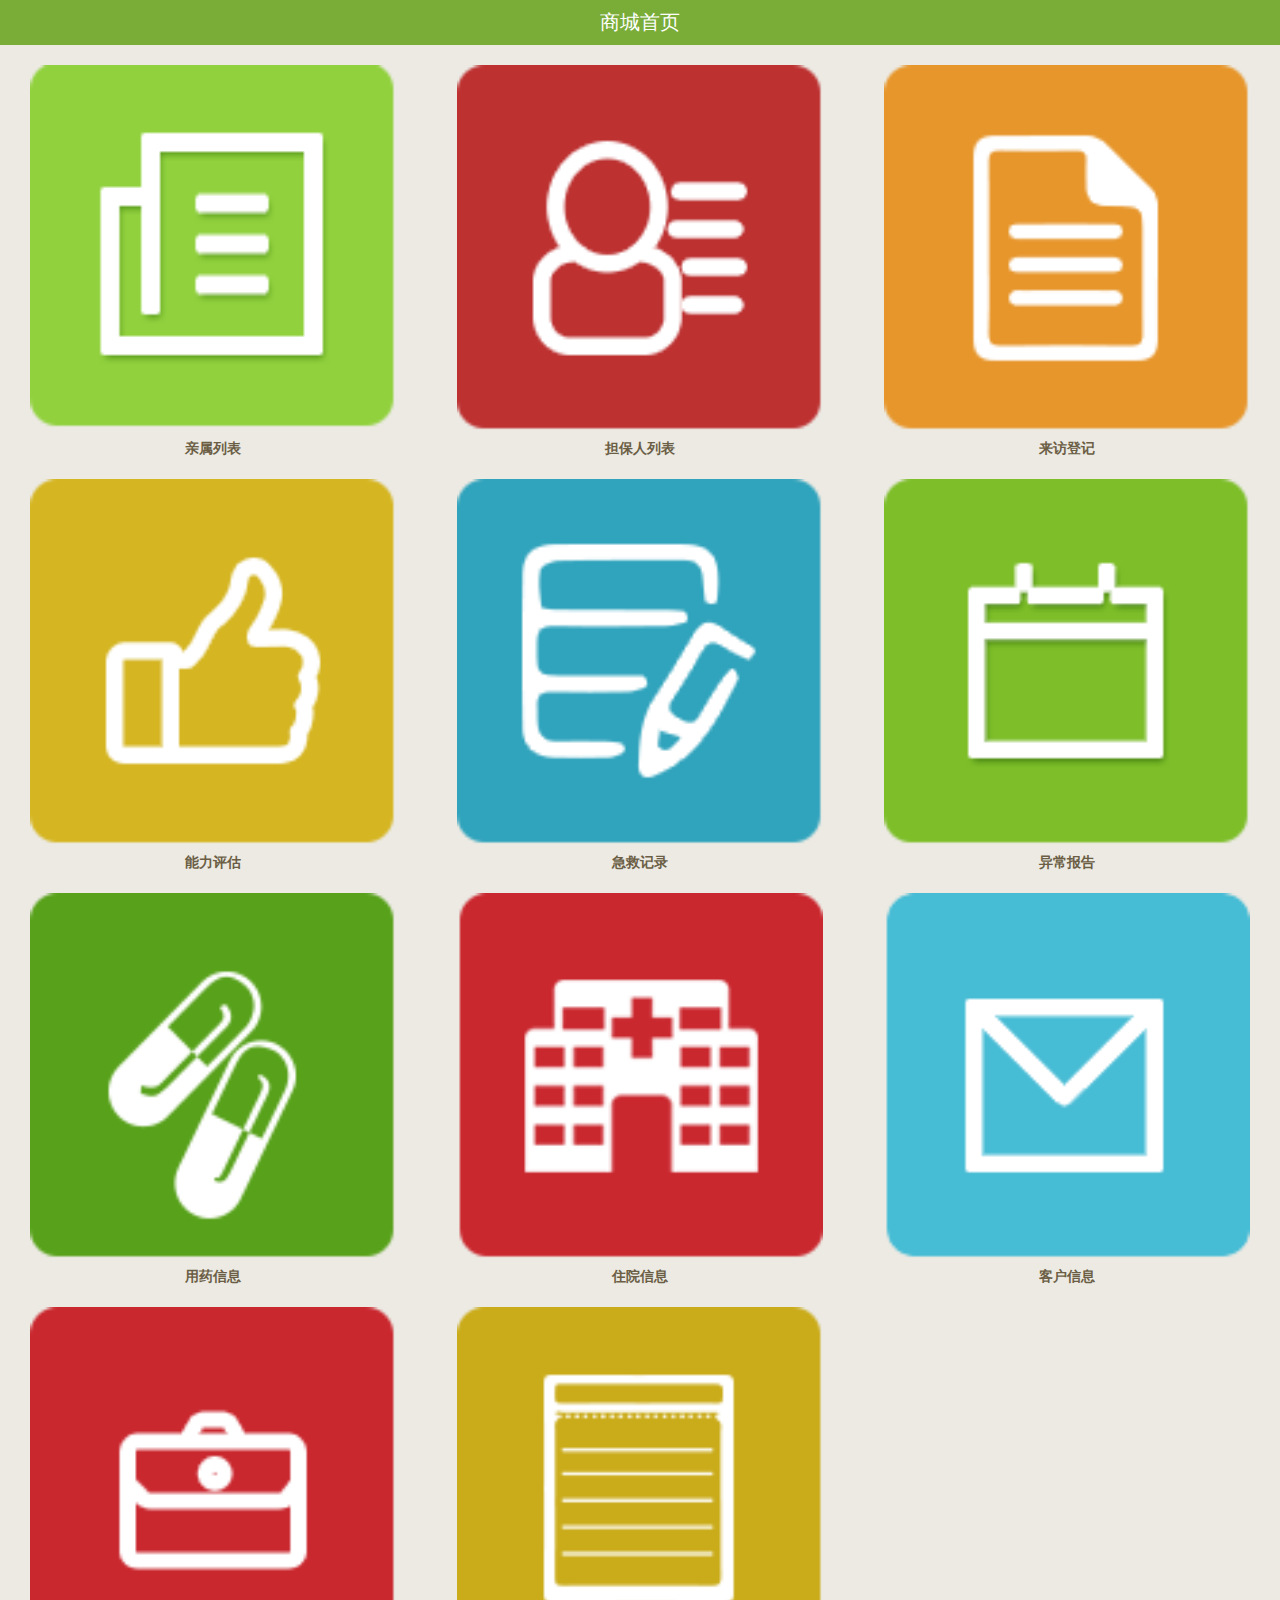
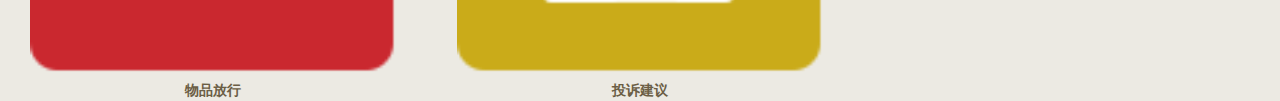
==== index.html @ 67eff9f8 "add project" ====
<!DOCTYPE html>
<html>
<head>
  <meta charset="utf-8">
  <meta name="viewport" content="initial-scale=1, maximum-scale=1, user-scalable=no">
  <meta name="format-detection" content="telephone=no">
  <title>安全总动员商城首页</title>
  <link rel="stylesheet" href="css/css/mian.css">
  </head>
<body ontouchstart="">
  <header class="u-header u-header-positive">
    <!-- <a class="u-icon-return" onclick="history.back()">返回</a> -->
    <h1><span class="u-logo">商城首页</span></h1>
    <!-- <a class="u-icon-user" href="search.html">个人中心</a> -->
  </header>
  <section class="u-container">
    <div class="content">
      <ul class="u-row">
        <li class="u-col u-col-33 pdrl10 textc">
          <a href="">
            <img class="nav-img" src="images/icon-nav01.png" alt="">
            <p class="nav-text">亲属列表</p>
          </a>
        </li>
        <li class="u-col u-col-33 pdrl10 textc">
          <a href="guarantorList.html">
            <img class="nav-img" src="images/icon-nav02.png" alt="">
            <p class="nav-text">担保人列表</p>
          </a>
        </li>
        <li class="u-col u-col-33 pdrl10 textc">
          <a href="">
            <img class="nav-img" src="images/icon-nav03.png" alt="">
            <p class="nav-text">来访登记</p>
          </a>
        </li>
        <li class="u-col u-col-33 pdrl10 textc">
          <a href="">
            <img class="nav-img" src="images/icon-nav04.png" alt="">
            <p class="nav-text">能力评估</p>
          </a>
        </li>
        <li class="u-col u-col-33 pdrl10 textc">
          <a href="firstAid.html">
            <img class="nav-img" src="images/icon-nav05.png" alt="">
            <p class="nav-text">急救记录</p>
          </a>
        </li>
        <li class="u-col u-col-33 pdrl10 textc">
          <a href="">
            <img class="nav-img" src="images/icon-nav06.png" alt="">
            <p class="nav-text">异常报告</p>
          </a>
        </li>
        <li class="u-col u-col-33 pdrl10 textc">
          <a href="">
            <img class="nav-img" src="images/icon-nav07.png" alt="">
            <p class="nav-text">用药信息</p>
          </a>
        </li>
        <li class="u-col u-col-33 pdrl10 textc">
          <a href="">
            <img class="nav-img" src="images/icon-nav08.png" alt="">
            <p class="nav-text">住院信息</p>
          </a>
        </li>
        <li class="u-col u-col-33 pdrl10 textc">
          <a href="">
            <img class="nav-img" src="images/icon-nav09.png" alt="">
            <p class="nav-text">客户信息</p>
          </a>
        </li>
        <li class="u-col u-col-33 pdrl10 textc">
          <a href="">
            <img class="nav-img" src="images/icon-nav10.png" alt="">
            <p class="nav-text">物品放行</p>
          </a>
        </li>
        <li class="u-col u-col-33 pdrl10 textc">
          <a href="">
            <img class="nav-img" src="images/icon-nav11.png" alt="">
            <p class="nav-text">投诉建议</p>
          </a>
        </li>
      </ul>
    </div>
  </section>
  <script src="js/jquery-1.9.1.min.js"></script>
</body>
</html>
---- css/css/mian.css ----
@charset "UTF-8";
/* 三等分 */
.u-grid,
.u-grid-trisect,
.u-grid-halve {
  padding-left: 15px;
  padding-right: 10px;
  overflow: hidden;
  padding-top: 10px;
}
@media (max-width: 320px) {
  .u-grid,
  .u-grid-trisect,
  .u-grid-halve {
    padding-left: 10px;
    padding-right: 5px;
  }
}
.u-grid li,
.u-grid-trisect li,
.u-grid-halve li {
  padding-right: 5px;
  padding-bottom: 10px;
  float: left;
  position: relative;
  -webkit-box-sizing: border-box;
}
.u-grid-trisect > li {
  width: 33.3333%;
}
.u-grid-trisect-img {
  padding-top: 149.47%;
}
.u-grid-trisect h4 {
  position: relative;
  margin: 7px 0 3px;
}
.u-grid-trisect h4 span {
  display: inline-block;
  margin-left: 12px;
  color: #777;
}
/* 二等分 */
.u-grid-halve > li {
  width: 50%;
}
.u-grid-halve-img {
  padding-top: 55.17%;
}
.u-grid-trisect-img,
.u-grid-halve-img {
  position: relative;
  width: 100%;
}
.u-grid-trisect-img > span,
.u-grid-halve-img > span {
  width: 100%;
  height: 100%;
  position: absolute;
  top: 0;
  left: 0;
  z-index: 1;
  background-repeat: no-repeat;
  -webkit-background-size: cover;
}
.u-grid-trisect-img img,
.u-grid-halve-img img {
  width: 100%;
  height: 100%;
  position: absolute;
  left: 0;
  top: 0;
}
.u-grid-trisect-img.active,
.u-grid-halve-img.active {
  opacity: .5;
}
.u-row {
  display: block;
  overflow: hidden;
}
.u-col {
  float: left;
  -webkit-box-sizing: border-box;
  box-sizing: border-box;
  width: 100%;
}
.u-col-10 {
  width: 10%;
}
.u-col-20 {
  width: 20%;
}
.u-col-25 {
  width: 25%;
}
.u-col-33 {
  width: 33.3333%;
}
.u-col-50 {
  width: 50%;
}
.u-col-67 {
  width: 66.6666%;
}
.u-col-75 {
  width: 75%;
}
.u-col-80 {
  width: 80%;
}
.u-col-90 {
  width: 90%;
}
.u-col-90 {
  width: 100%;
}
.u-row-flex {
  display: -webkit-box;
  width: 100%;
  -webkit-box-sizing: border-box;
}
.u-row-flex .u-col {
  float: none;
  -webkit-box-flex: 1;
  width: 0;
}
.u-row-flex .u-col-2 {
  -webkit-box-flex: 2;
}
.u-row-flex .u-col-3 {
  -webkit-box-flex: 3;
}
.u-row-flex .u-col-4 {
  -webkit-box-flex: 4;
}
.u-row-flex-ver {
  -webkit-box-orient: vertical;
}
.u-row-flex-ver .u-col {
  width: 100%;
  height: 0;
}
/* 箭头链接 */
.u-arrowlink {
  position: relative;
}
.u-arrowlink:before {
  font-family: 'iconfont' !important;
  font-size: 32px;
  font-style: normal;
  line-height: 44px;
  position: absolute;
  top: 50%;
  right: 15px;
  display: block;
  margin-top: -22px;
  margin-right: -10px;
  content: '';
  color: rgba(0, 0, 0, 0.5);
  color: #c7c7c7;
  -webkit-font-smoothing: antialiased;
  -webkit-text-stroke-width: .2px;
}
@media (max-width: 320px) {
  .u-arrowlink:before {
    right: 10px;
  }
}
.u-arrowlink.active {
  background: #e5e6e7;
}
/* 1px hack */
.u-border-t {
  border-top: 1px solid #e0e0e0;
}
.u-border-b {
  border-bottom: 1px solid #e0e0e0;
}
.u-border-tb {
  border-top: #e0e0e0 1px solid;
  border-bottom: #e0e0e0 1px solid;
  background-image: none;
}
.u-border-l {
  border-left: 1px solid #e0e0e0;
}
.u-border-r {
  border-right: 1px solid #e0e0e0;
}
.u-border {
  border: 1px solid #e0e0e0;
}
.u-border-radius {
  border: 1px solid #e0e0e0;
  border-radius: 4px;
}
@media screen and (-webkit-min-device-pixel-ratio: 2) {
  .u-border-radius {
    position: relative;
    border: 0;
  }
  .u-border-radius:before {
    content: "";
    width: 200%;
    height: 200%;
    position: absolute;
    top: 0;
    left: 0;
    border: 1px solid #e0e0e0;
    -webkit-transform: scale(0.5);
    -webkit-transform-origin: 0 0;
    padding: 1px;
    -webkit-box-sizing: border-box;
    border-radius: 8px;
    pointer-events: none;
  }
}
@media screen and (-webkit-min-device-pixel-ratio: 2) {
  .u-border {
    position: relative;
    border: 0;
  }
  .u-border-t,
  .u-border-b,
  .u-border-l,
  .u-border-r,
  .u-border-tb {
    border: 0;
  }
  .u-border-t {
    background-position: left top;
    background-image: -webkit-gradient(linear, left bottom, left top, color-stop(0.5, transparent), color-stop(0.5, #e0e0e0));
  }
  .u-border-b {
    background-position: left bottom;
    background-image: -webkit-gradient(linear, left top, left bottom, color-stop(0.5, transparent), color-stop(0.5, #e0e0e0));
  }
  .u-border-t,
  .u-border-b,
  .u-border-tb {
    background-repeat: repeat-x;
    -webkit-background-size: 100% 1px;
  }
  .u-border-tb {
    background-image: -webkit-gradient(linear, left bottom, left top, color-stop(0.5, transparent), color-stop(0.5, #e0e0e0)), -webkit-gradient(linear, left top, left bottom, color-stop(0.5, transparent), color-stop(0.5, #e0e0e0));
    background-position: top, bottom;
  }
  .u-border-l {
    background-position: left top;
    background-image: -webkit-gradient(linear, right top, left top, color-stop(0.5, transparent), color-stop(0.5, #e0e0e0));
  }
  .u-border-r {
    background-position: right top;
    background-image: -webkit-gradient(linear, left top, right top, color-stop(0.5, transparent), color-stop(0.5, #e0e0e0));
  }
  .u-border-l,
  .u-border-r {
    background-repeat: repeat-y;
    -webkit-background-size: 1px 100%;
  }
  .u-border:after {
    content: "";
    width: 100%;
    height: 100%;
    position: absolute;
    top: 0;
    left: 0;
    background-image: -webkit-gradient(linear, left bottom, left top, color-stop(0.5, transparent), color-stop(0.5, #e0e0e0)), -webkit-gradient(linear, left top, right top, color-stop(0.5, transparent), color-stop(0.5, #e0e0e0)), -webkit-gradient(linear, left top, left bottom, color-stop(0.5, transparent), color-stop(0.5, #e0e0e0)), -webkit-gradient(linear, right top, left top, color-stop(0.5, transparent), color-stop(0.5, #e0e0e0));
    -webkit-background-size: 100% 1px,1px 100% ,100% 1px, 1px 100%;
    background-size: 100% 1px,1px 100% ,100% 1px, 1px 100%;
    background-repeat: no-repeat;
    background-position: top, right, bottom, left;
    padding: 1px;
    -webkit-box-sizing: border-box;
    z-index: 10;
    pointer-events: none;
  }
}
@media screen and (max-width: 319px) {
  html {
    font-size: 85.33333px;
  }
}
@media screen and (min-width: 320px) and (max-width: 359px) {
  html {
    font-size: 85.33333px;
  }
}
@media screen and (min-width: 360px) and (max-width: 374px) {
  html {
    font-size: 96px;
  }
}
@media screen and (min-width: 375px) and (max-width: 383px) {
  html {
    font-size: 100px;
  }
}
@media screen and (min-width: 384px) and (max-width: 399px) {
  html {
    font-size: 102.4px;
  }
}
@media screen and (min-width: 400px) and (max-width: 413px) {
  html {
    font-size: 106.66667px;
  }
}
@media screen and (min-width: 414px) {
  html {
    font-size: 110.4px;
  }
}
/*CSS Reset*/
body,
div,
dl,
dt,
dd,
ul,
ol,
li,
h1,
h2,
h3,
h4,
h5,
h6,
pre,
code,
form,
fieldset,
legend,
input,
textarea,
p,
blockquote,
th,
td,
header,
hgroup,
nav,
section,
article,
aside,
footer,
figure,
figcaption,
menu,
button {
  margin: 0;
  padding: 0;
}
body {
  font-family: "Helvetica Neue", Helvetica, STHeiTi, sans-serif;
  line-height: 1.5;
  font-size: 16px;
  color: #6b5e45;
  background-color: #eceae3;
  -webkit-user-select: none;
  -webkit-text-size-adjust: 100%;
  -webkit-tap-highlight-color: transparent;
  outline: 0;
}
h1,
h2,
h3,
h4,
h5,
h6 {
  font-size: 100%;
  font-weight: normal;
}
table {
  border-collapse: collapse;
  border-spacing: 0;
}
caption,
th {
  text-align: left;
}
fieldset,
img {
  border: 0;
}
li {
  list-style: none;
}
ins {
  text-decoration: none;
}
del {
  text-decoration: line-through;
}
input,
button,
textarea,
select,
optgroup,
option {
  font-family: inherit;
  font-size: inherit;
  font-style: inherit;
  font-weight: inherit;
  outline: 0;
}
button {
  -webkit-appearance: none;
  border: 0;
  background: none;
}
a {
  color: #6b5e45;
  -webkit-touch-callout: none;
  text-decoration: none;
}
:focus {
  outline: 0;
  -webkit-tap-highlight-color: transparent;
}
em,
i {
  font-style: normal;
}
@font-face {
  font-family: "iconfont";
  src: url([data-uri]) format("truetype");
}
a {
  color: #6b5e45;
}
em {
  color: #ff8444;
}
::-webkit-input-placeholder {
  color: #bbb;
}
/**
 * 文字
 */
h1 {
  font-size: 18px;
}
h2 {
  font-size: 17px;
}
h3,
h4 {
  font-size: 16px;
}
.u-justify {
  font-size: 0;
  text-align: justify;
}
.u-justify:after {
  display: inline-block;
  overflow: hidden;
  width: 100%;
  height: 0;
  content: '';
}
.u-justify li {
  display: inline-block;
  text-align: center;
}
.u-justify p {
  font-size: 16px;
}
.u-justify-flex {
  display: -webkit-box;
  width: 100%;
  -webkit-box-pack: justify;
  -webkit-justify-content: space-between;
}
/* 文字截断 */
.u-nowrap {
  max-width: 100%;
  overflow: hidden;
  white-space: nowrap;
  text-overflow: ellipsis;
}
.u-nowrap-flex {
  display: -webkit-box;
  overflow: hidden;
  text-overflow: ellipsis;
  -webkit-box-orient: vertical;
  -webkit-line-clamp: 1;
  -webkit-box-flex: 1;
  height: inherit;
}
.u-nowrap-multi {
  display: -webkit-box;
  overflow: hidden;
  text-overflow: ellipsis;
  -webkit-box-orient: vertical;
  -webkit-line-clamp: 2;
}
a {
  color: #6b5e45;
}
em {
  color: #6b5e45;
}
::-webkit-input-placeholder {
  color: #bbb;
}
/**
 * 文字
 */
h1 {
  font-size: 18px;
}
h2 {
  font-size: 17px;
}
h3,
h4 {
  font-size: 16px;
}
h5,
.u-txt-sub {
  font-size: 14px;
}
h6,
.u-txt-tips {
  font-size: 12px;
}
.u-txt-default {
  color: #000;
}
.u-txt-white {
  color: white;
}
.u-txt-info {
  color: #777;
}
.u-txt-muted {
  color: #bbb;
}
.u-txt-warning,
.u-txt-red {
  color: #ff4222;
}
.u-txt-feeds {
  color: #314c83;
}
/* 同em */
.u-txt-highlight {
  color: #ff8444;
}
.u-txt-justify {
  text-align: justify;
}
.u-txt-justify-one {
  text-align: justify;
  overflow: hidden;
  height: 24px;
}
.u-txt-justify-one:after {
  display: inline-block;
  content: '';
  overflow: hidden;
  width: 100%;
  height: 0;
}
.u-whitespace {
  padding-left: 10px;
  padding-right: 10px;
  -webkit-box-sizing: border-box;
  box-sizing: border-box;
}
.u-whitespace-left {
  padding-left: 10px;
  -webkit-box-sizing: border-box;
  box-sizing: border-box;
}
.u-whitespace-right {
  padding-right: 10px;
  -webkit-box-sizing: border-box;
  box-sizing: border-box;
}
@media (max-width: 320px) {
  .u-whitespace {
    padding-left: 5px;
    padding-right: 5px;
  }
  .u-whitespace-left {
    padding-left: 5px;
  }
  .u-whitespace-right {
    padding-right: 5px;
  }
}
.u-header {
  position: fixed;
  width: 100%;
  z-index: 100;
  left: 0;
}
.u-header {
  top: 0;
  height: 45px;
  line-height: 45px;
}
.u-header-stable,
.u-header-positive {
  padding: 0 10px;
  -webkit-box-sizing: border-box;
  box-sizing: border-box;
}
.u-header-stable {
  background-color: #7aac38;
}
.u-header-positive {
  background-color: #7aac38;
  color: #fff;
}
.u-header-positive a,
.u-header-positive a:active,
.u-header-positive i {
  color: #fff;
}
.u-header ~ .u-container {
  border-top: 45px solid transparent;
}
.u-header h1 {
  text-align: center;
  font-size: 18px;
}
.l-left {
  float: left;
}
.l-right {
  float: right;
}
.l-float {
  *zoom: 1;
}
.l-float:before,
.l-float:after {
  display: table;
  content: "";
}
.l-float:after {
  clear: both;
}
input::-webkit-input-placeholder {
  color: #000 !important;
}
input:-moz-placeholder {
  color: #000 !important;
}
input::-moz-placeholder {
  color: #000 !important;
}
input:-ms-input-placeholder {
  color: #000 !important;
}
.pdrl10 {
  padding: 0 10px;
}
.u-logo {
  height: 44px;
  background-size: contain;
  display: inline-block;
  line-height: 44px;
  font-size: 20px;
  word-break: keep-all;
  white-space: nowrap;
}
.u-icon-return {
  width: 26px;
  height: 45px;
  text-indent: -99999px;
  background: url(../../images/icon-arrow-left.png) center center no-repeat;
  background-size: contain;
  z-index: 999;
  display: inline-block;
  position: absolute;
  left: 10px;
  top: 50%;
  margin-top: -24px;
}
.u-icon-user {
  width: 26px;
  height: 45px;
  text-indent: -99999px;
  background: url(../../images/icon-user.png) center center no-repeat;
  background-size: contain;
  z-index: 999;
  display: inline-block;
  position: absolute;
  right: 10px;
  top: 50%;
  margin-top: -24px;
}
.u-icon-search {
  width: 26px;
  height: 45px;
  text-indent: -99999px;
  background: url(../../images/icon-search.png) center center no-repeat;
  background-size: contain;
  z-index: 999;
  display: inline-block;
  position: absolute;
  right: 45px;
  top: 50%;
  margin-top: -24px;
}
.nav-img {
  width: 90%;
  margin-top: 20px;
}
.nav-text {
  font-size: 14px;
  font-weight: bold;
}
.ui-tiled a {
  font-size: 1.5rem;
}
.ui-tiled .active {
  color: #FFE501;
}
.bg-h1 {
  background: #FFE501;
}
.bg-h2 {
  background: #ffed89;
}
.bg-hs {
  background: #000;
}
.bg-bs {
  background: #fff;
}
.fz12 {
  font-size: 12px;
}
.fz14 {
  font-size: 14px;
}
.fz15 {
  font-size: 15px;
}
.fz16 {
  font-size: 16px;
}
.fz18 {
  font-size: 18px;
}
.fz20 {
  font-size: 20px;
}
.fz24 {
  font-size: 24px;
}
.fc-h {
  color: #55524e !important;
}
.fc-l {
  color: #678824 !important;
}
.fc-y {
  color: #ffe501 !important;
}
.fwb {
  font-weight: bold;
}
.taxt-i14 {
  text-indent: 14px;
}
.touchweb-page {
  min-width: 320px;
  max-width: 670px;
  margin: 0 auto;
}
.dis {
  display: block;
}
.list-box {
  padding: 10px;
  background: #fff;
  border-radius: 5px;
}
.mt10 {
  margin-top: 10px;
}
.mt20 {
  margin-top: 20px;
}
.mb10 {
  margin-bottom: 10px;
}
.mb20 {
  margin-bottom: 20px;
}
.mb35 {
  margin-bottom: 35px;
}
.mr8 {
  margin-right: 8px;
}
.plr8 {
  padding-left: 8px;
  padding-right: 8px;
}
.plr4 {
  padding-left: 4px;
  padding-right: 4px;
}
.ptb4 {
  padding-top: 4px;
  padding-bottom: 4px;
}
.ptb8 {
  padding-top: 8px;
  padding-bottom: 8px;
}
.pd10 {
  padding-bottom: 10px;
}
.pt10 {
  padding-top: 10px;
}
.pr10 {
  padding-right: 10px;
}
.pl5 {
  padding-left: .5rem;
}
.textc {
  text-align: center !important;
}
.textl {
  text-align: left !important;
}
.textr {
  text-align: right !important;
}
.bb {
  border-bottom: #000 solid 1px !important;
}
.ui-table {
  font-size: 1.4rem;
}
.ui-table-border {
  border: #000 solid 1px;
}
.tableimg {
  max-width: 6rem;
  padding: .5rem 0;
}
.tabletitle {
  font-size: 1.6rem;
  padding: .5rem 0 .5rem .5rem;
  font-weight: bold !important;
  text-align: left !important;
}
.u-btn {
  display: inline-block;
  width: 100%;
  padding: 6px 0;
  color: #fff;
  text-align: center;
  border-radius: 5px;
}
.u-btn-red {
  background: #ca282f;
}
.u-btn-gray {
  background: #a7a6a6;
}
.icon-arrow-right {
  background: url(../../images/icon-arrow-right.png) right center no-repeat;
  background-size: 45px;
}
.u-sign {
  background: #ffe501;
  color: #000;
}
.u-sign form .user-phone input {
  background: url(../../images/icon-user-phone.png) left center no-repeat;
  background-size: 1.6rem 100%;
  padding-left: 2rem;
}
.u-sign form .user-key input {
  background: url(../../images/icon-user-key.png) left center no-repeat;
  background-size: 1.4rem 100%;
  padding-left: 2rem;
}
.u-sign form .user-name input {
  background: url(../../images/icon-user-name.png) left center no-repeat;
  background-size: 1.6rem 100%;
  padding-left: 2rem;
}
.u-sign form .user-mail input {
  background: url(../../images/icon-user-mail.png) left center no-repeat;
  background-size: 1.8rem 90%;
  padding-left: 2rem;
}
.u-sign form .user-confirm button {
  background: #000;
  width: 8rem;
  height: 36px;
  margin-top: 4px;
  line-height: 36px;
  border-radius: 5px;
  margin-right: 0.8rem;
}
.user-ensure {
  margin-top: 20px;
}
.user-ensure button {
  color: #ffe501;
  letter-spacing: 0.6rem;
}
.user-ensure a {
  display: block;
  text-align: center;
  margin-top: 16px;
}
.uc-border-b {
  border-bottom: 1px solid #000;
}
.user-logo {
  background: #ffe501;
  text-align: center;
  margin-top: 20px;
  margin-bottom: 20px;
}
.user-link {
  display: block;
  padding: 12px 10px;
}
.user-list {
  background: #ffe501;
}
.user-list li {
  display: block;
  margin-left: 0;
  padding-left: 10px;
}
.user-list li:after {
  color: rgba(0, 0, 0, 0);
  color: #000;
}
.user-list li:active {
  background-color: #ffed89;
}
.u-user-edit {
  width: 2.2rem;
  height: 45px;
  text-indent: -99999px;
  background: url(../../images/icon-userexit.png) center center no-repeat;
  background-size: contain;
  z-index: 999;
  display: inline-block;
  position: absolute;
  right: 10px;
  top: 50%;
  margin-top: -24px;
}
.u-cenlist-tit {
  background: #ffe501;
}
.u-cenlist-tit .user-icon {
  width: 8rem;
  height: 8rem;
  border-radius: 8rem;
  border: 4px solid #ffed89;
  margin-left: 10px;
}
.u-cenlist-tit .user-name-text {
  margin-left: 1rem;
}
.u-cenlist-tit .user-name-text h3 {
  font-size: 20px;
  font-weight: bold;
}
.u-cenlist-tit .user-name-text h4 {
  line-height: 34px;
}
.user-edit {
  background: none;
}
.user-edit h2 {
  display: block;
  width: 10rem;
  border-bottom: 2px solid #000;
  line-height: 44px;
  font-size: 1.8rem;
  padding-left: 1rem;
  font-weight: bold;
}
.user-text label {
  color: #000;
}
.user-text > p {
  padding-left: 8rem;
}
.l-userc-title {
  display: block;
  width: 10rem;
  border-bottom: 2px solid #000;
  line-height: 44px;
  font-size: 1.8rem;
  padding-left: 1rem;
  font-weight: bold;
}
.u-signin-btn {
  display: inline-block;
  width: 10rem;
  height: 10rem;
  line-height: 10rem;
  border-radius: 10rem;
  background: #363000;
  border: 5px #756900 solid;
}
.u-detail-time {
  display: inline-block;
  padding-left: 2.5rem;
  background: url(../../images/icon-detail-time.jpg) left center no-repeat;
  background-size: contain;
}
.l-sigin-list {
  width: 100%;
  padding: .6rem 0;
}
.l-sigin-list .userimg {
  display: block;
  overflow: hidden;
  width: 40px;
  height: 40px;
  -webkit-border-radius: 200px;
}
.l-sigin-list .userimg img {
  max-width: 40px;
}
.l-sigin-list .username {
  padding-left: 1rem;
  line-height: 40px;
}
.l-sigin-list .sigintime {
  padding-right: 1rem;
  line-height: 40px;
}
.u-changekey {
  background: none;
}
.u-changekey .user-confirm button {
  background: #000;
  width: 8rem;
  height: 36px;
  margin-top: 4px;
  line-height: 36px;
  border-radius: 5px;
  margin-right: 0.8rem;
}
.user-bg {
  background: none;
}
.user-btn-m {
  text-align: center;
  margin-top: 10px;
}
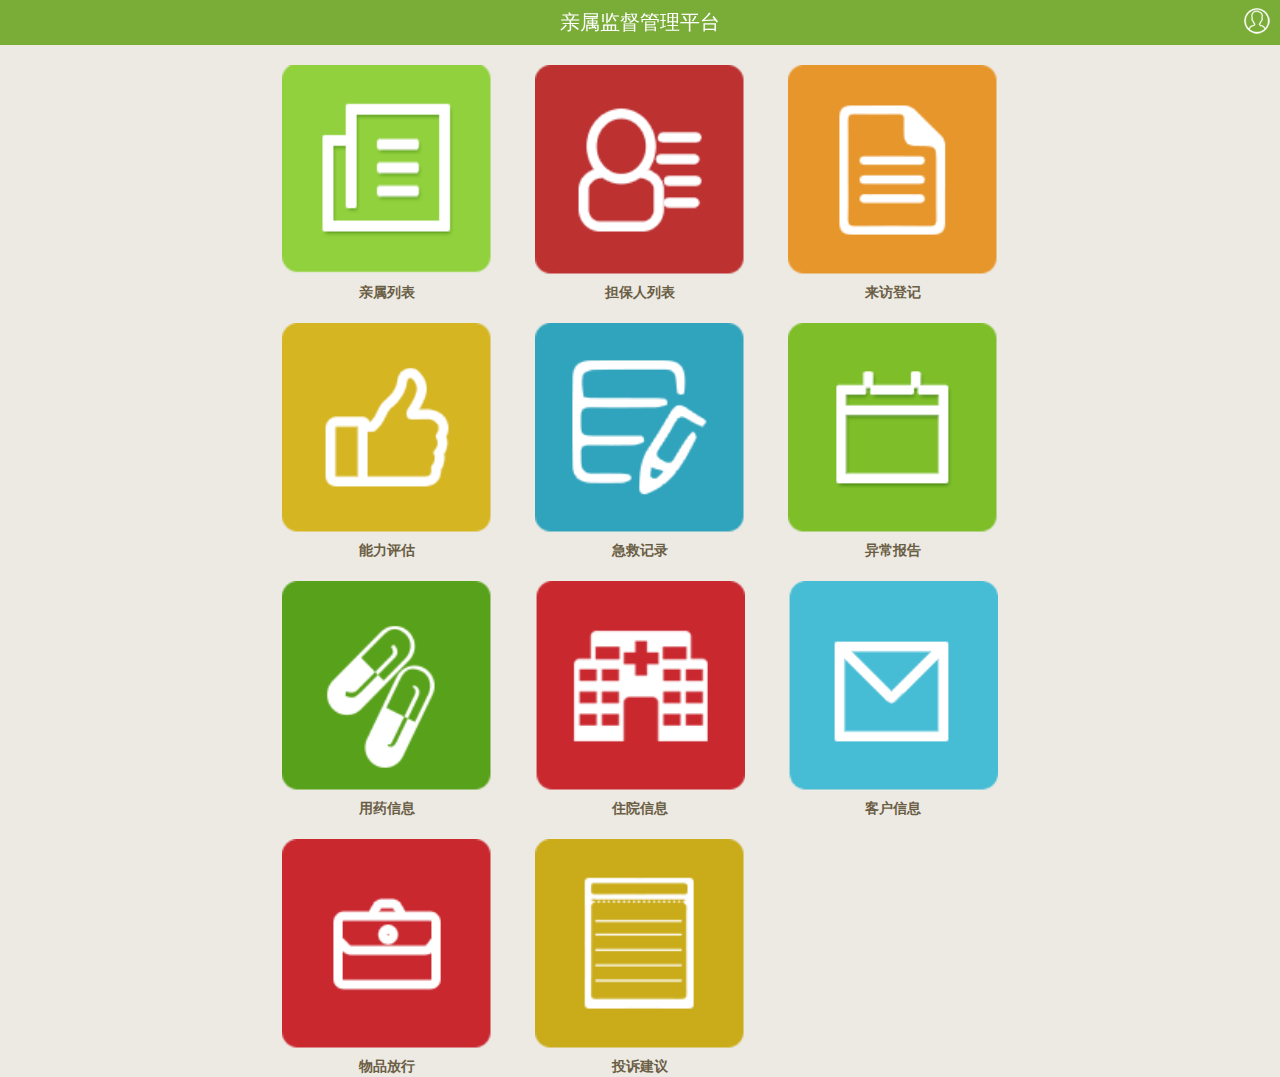
==== commit 56967d27: "add update index page" ====
--- a/index.html
+++ b/index.html
@@ -4,14 +4,14 @@
   <meta charset="utf-8">
   <meta name="viewport" content="initial-scale=1, maximum-scale=1, user-scalable=no">
   <meta name="format-detection" content="telephone=no">
-  <title>安全总动员商城首页</title>
+  <title>友好医院·长者中心</title>
   <link rel="stylesheet" href="css/css/mian.css">
   </head>
 <body ontouchstart="">
   <header class="u-header u-header-positive">
     <!-- <a class="u-icon-return" onclick="history.back()">返回</a> -->
-    <h1><span class="u-logo">商城首页</span></h1>
-    <!-- <a class="u-icon-user" href="search.html">个人中心</a> -->
+    <h1><span class="u-logo">亲属监督管理平台</span></h1>
+    <a class="u-icon-user" href="userconten.html">个人中心</a>
   </header>
   <section class="u-container">
     <div class="content">
--- a/css/css/mian.css
+++ b/css/css/mian.css
@@ -622,11 +622,171 @@
   color: #fff;
 }
 .u-header ~ .u-container {
+  max-width: 760px;
+  margin: 0 auto;
   border-top: 45px solid transparent;
 }
 .u-header h1 {
   text-align: center;
   font-size: 18px;
+}
+.u-form {
+  background-color: inherit;
+}
+.u-form-item-order.active {
+  background-color: #e5e6e7;
+}
+/* 表单输入项 */
+.u-form-item {
+  position: relative;
+  font-size: 16px;
+  height: 44px;
+  line-height: 44px;
+  padding-right: 15px;
+  padding-left: 15px;
+}
+.u-form-item label:not(.u-switch):not(.u-checkbox):not(.u-radio) {
+  width: 95px;
+  position: absolute;
+  text-align: left;
+  -webkit-box-sizing: border-box;
+  box-sizing: border-box;
+}
+.u-form-item input,
+.u-form-item textarea {
+  width: 100%;
+  -webkit-box-sizing: border-box;
+  box-sizing: border-box;
+  -webkit-appearance: none;
+  border: 0;
+  background: none;
+  padding-left: 95px;
+}
+.u-form-item input[type="checkbox"],
+.u-form-item input[type="radio"] {
+  padding-left: 0;
+}
+.u-form-item .u-icon-close {
+  position: absolute;
+  top: 0;
+  right: 6px;
+}
+@media (max-width: 320px) {
+  .u-form-item .u-icon-close {
+    right: 1px;
+  }
+}
+@media (max-width: 320px) {
+  .u-form-item {
+    padding-left: 10px;
+    padding-right: 10px;
+  }
+}
+.u-form-item-textarea {
+  height: 65px;
+}
+.u-form-item-textarea label {
+  vertical-align: top;
+}
+.u-form-item-textarea textarea {
+  margin-top: 15px;
+  border: none;
+}
+.u-form-item-textarea textarea:focus {
+  outline: none;
+}
+.u-form-item-link > li:after {
+  font-family: "iconfont" !important;
+  font-size: 32px;
+  line-height: 44px;
+  font-style: normal;
+  -webkit-font-smoothing: antialiased;
+  -webkit-text-stroke-width: 0.2px;
+  display: block;
+  color: rgba(0, 0, 0, 0.5);
+  color: #c7c7c7;
+  content: "";
+  position: absolute;
+  right: 15px;
+  top: 50%;
+  margin-top: -22px;
+  margin-right: -10px;
+}
+@media (max-width: 320px) {
+  .u-form-item-link > li:after {
+    right: 10px;
+  }
+}
+.u-form-item-l label,
+.u-form-item-r button {
+  color: #00a5e0;
+  text-align: center;
+}
+.u-form-item-r .u-icon-close {
+  right: 125px;
+}
+.u-form-item-l input:not([type="checkbox"]):not([type="radio"]) {
+  padding-left: 115px;
+  -webkit-box-sizing: border-box;
+  box-sizing: border-box;
+}
+.u-form-item-r {
+  padding-right: 0;
+}
+.u-form-item-r input:not([type="checkbox"]):not([type="radio"]) {
+  padding-left: 0;
+  padding-right: 150px;
+  -webkit-box-sizing: border-box;
+  box-sizing: border-box;
+}
+.u-form-item-r button {
+  width: 110px;
+  height: 44px;
+  position: absolute;
+  top: 0;
+  right: 0;
+}
+.u-form-item-r button.disabled {
+  color: #bbb;
+}
+.u-form-item-r button:not(.disabled):active {
+  background-color: #e5e6e7;
+}
+.u-form-item-pure input,
+.u-form-item-pure textarea {
+  padding-left: 0;
+}
+/* 表单展示项 */
+.u-form-item-show label {
+  color: #777;
+}
+.u-form-item-link:after {
+  font-family: "iconfont" !important;
+  font-size: 32px;
+  line-height: 44px;
+  font-style: normal;
+  -webkit-font-smoothing: antialiased;
+  -webkit-text-stroke-width: 0.2px;
+  display: block;
+  color: rgba(0, 0, 0, 0.5);
+  color: #c7c7c7;
+  content: "";
+  position: absolute;
+  right: 15px;
+  top: 50%;
+  margin-top: -22px;
+  margin-right: -10px;
+}
+@media (max-width: 320px) {
+  .u-form-item-link:after {
+    right: 10px;
+  }
+}
+.u-form-item-checkbox,
+.u-form-item-radio,
+.u-form-item-switch {
+  display: -webkit-box;
+  -webkit-box-align: center;
 }
 .l-left {
   float: left;
@@ -875,110 +1035,84 @@
   background: url(../../images/icon-arrow-right.png) right center no-repeat;
   background-size: 45px;
 }
+.text-input > input {
+  height: 28px;
+  line-height: 28px;
+  font-size: 14px;
+  display: inline-block;
+  width: 100%;
+  text-indent: 6px;
+  color: #7AAC38;
+  border: none;
+  border-radius: 4px;
+}
+.text-select > input {
+  height: 28px;
+  line-height: 28px;
+  font-size: 14px;
+  display: inline-block;
+  width: 100%;
+  text-indent: 6px;
+  color: #7AAC38;
+  border: none;
+  border-radius: 4px;
+}
+.text-time > input {
+  width: 100px;
+}
+input::-webkit-input-placeholder {
+  color: #fff !important;
+}
+input:-moz-placeholder {
+  color: #fff !important;
+}
+input::-moz-placeholder {
+  color: #fff !important;
+}
+input:-ms-input-placeholder {
+  color: #fff !important;
+}
 .u-sign {
-  background: #ffe501;
+  background: #7AAC38;
   color: #000;
-}
-.u-sign form .user-phone input {
-  background: url(../../images/icon-user-phone.png) left center no-repeat;
-  background-size: 1.6rem 100%;
-  padding-left: 2rem;
-}
-.u-sign form .user-key input {
+  margin-bottom: 10px;
+  border-radius: 5px;
+}
+.user-key input {
   background: url(../../images/icon-user-key.png) left center no-repeat;
-  background-size: 1.4rem 100%;
-  padding-left: 2rem;
-}
-.u-sign form .user-name input {
+  background-size: contain;
+  padding-left: 36px;
+}
+.user-name input {
   background: url(../../images/icon-user-name.png) left center no-repeat;
-  background-size: 1.6rem 100%;
-  padding-left: 2rem;
-}
-.u-sign form .user-mail input {
-  background: url(../../images/icon-user-mail.png) left center no-repeat;
-  background-size: 1.8rem 90%;
-  padding-left: 2rem;
-}
-.u-sign form .user-confirm button {
-  background: #000;
-  width: 8rem;
-  height: 36px;
-  margin-top: 4px;
-  line-height: 36px;
-  border-radius: 5px;
-  margin-right: 0.8rem;
-}
-.user-ensure {
-  margin-top: 20px;
-}
-.user-ensure button {
-  color: #ffe501;
-  letter-spacing: 0.6rem;
-}
-.user-ensure a {
-  display: block;
+  background-size: contain;
+  padding-left: 36px;
+}
+.user-logo {
   text-align: center;
-  margin-top: 16px;
-}
-.uc-border-b {
-  border-bottom: 1px solid #000;
-}
-.user-logo {
-  background: #ffe501;
-  text-align: center;
-  margin-top: 20px;
-  margin-bottom: 20px;
+  margin-top: 30px;
+  margin-bottom: 30px;
 }
 .user-link {
   display: block;
   padding: 12px 10px;
 }
-.user-list {
-  background: #ffe501;
-}
-.user-list li {
-  display: block;
-  margin-left: 0;
-  padding-left: 10px;
-}
-.user-list li:after {
-  color: rgba(0, 0, 0, 0);
-  color: #000;
-}
-.user-list li:active {
-  background-color: #ffed89;
-}
-.u-user-edit {
-  width: 2.2rem;
-  height: 45px;
-  text-indent: -99999px;
-  background: url(../../images/icon-userexit.png) center center no-repeat;
-  background-size: contain;
-  z-index: 999;
-  display: inline-block;
-  position: absolute;
-  right: 10px;
-  top: 50%;
-  margin-top: -24px;
-}
-.u-cenlist-tit {
-  background: #ffe501;
-}
-.u-cenlist-tit .user-icon {
-  width: 8rem;
-  height: 8rem;
-  border-radius: 8rem;
-  border: 4px solid #ffed89;
+.user-icon {
+  width: 100px;
+  height: 100px;
+  border-radius: 100px;
+  border: 4px solid #7AAC38;
   margin-left: 10px;
-}
-.u-cenlist-tit .user-name-text {
-  margin-left: 1rem;
-}
-.u-cenlist-tit .user-name-text h3 {
+  overflow: hidden;
+}
+.user-icon img {
+  width: 100%;
+}
+.user-name-text h3 {
   font-size: 20px;
   font-weight: bold;
 }
-.u-cenlist-tit .user-name-text h4 {
+.user-name-text h4 {
   line-height: 34px;
 }
 .user-edit {
@@ -986,81 +1120,16 @@
 }
 .user-edit h2 {
   display: block;
-  width: 10rem;
-  border-bottom: 2px solid #000;
-  line-height: 44px;
-  font-size: 1.8rem;
-  padding-left: 1rem;
+  width: 100%;
+  border-bottom: 2px solid #6B5E45;
+  line-height: 34px;
+  font-size: 20px;
+  padding-left: 0;
   font-weight: bold;
 }
 .user-text label {
   color: #000;
 }
 .user-text > p {
-  padding-left: 8rem;
-}
-.l-userc-title {
-  display: block;
-  width: 10rem;
-  border-bottom: 2px solid #000;
-  line-height: 44px;
-  font-size: 1.8rem;
-  padding-left: 1rem;
-  font-weight: bold;
-}
-.u-signin-btn {
-  display: inline-block;
-  width: 10rem;
-  height: 10rem;
-  line-height: 10rem;
-  border-radius: 10rem;
-  background: #363000;
-  border: 5px #756900 solid;
-}
-.u-detail-time {
-  display: inline-block;
-  padding-left: 2.5rem;
-  background: url(../../images/icon-detail-time.jpg) left center no-repeat;
-  background-size: contain;
-}
-.l-sigin-list {
-  width: 100%;
-  padding: .6rem 0;
-}
-.l-sigin-list .userimg {
-  display: block;
-  overflow: hidden;
-  width: 40px;
-  height: 40px;
-  -webkit-border-radius: 200px;
-}
-.l-sigin-list .userimg img {
-  max-width: 40px;
-}
-.l-sigin-list .username {
-  padding-left: 1rem;
-  line-height: 40px;
-}
-.l-sigin-list .sigintime {
-  padding-right: 1rem;
-  line-height: 40px;
-}
-.u-changekey {
-  background: none;
-}
-.u-changekey .user-confirm button {
-  background: #000;
-  width: 8rem;
-  height: 36px;
-  margin-top: 4px;
-  line-height: 36px;
-  border-radius: 5px;
-  margin-right: 0.8rem;
-}
-.user-bg {
-  background: none;
-}
-.user-btn-m {
-  text-align: center;
-  margin-top: 10px;
-}
+  padding-left: 95px;
+}
